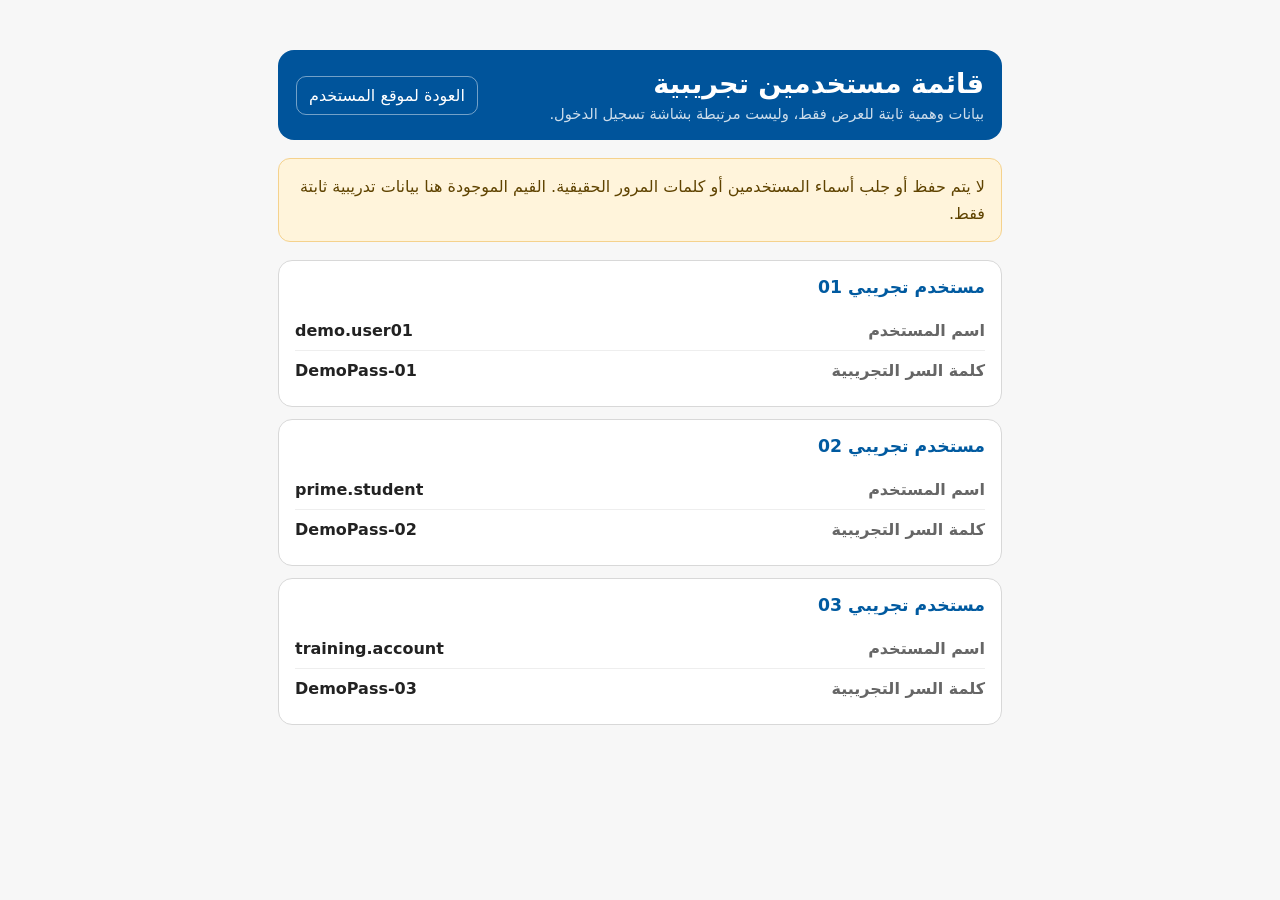
==== dashboard/index.html @ 614bb36f "Separate user site and dashboard" ====
<!DOCTYPE html>
<html lang="ar" dir="rtl">
<head>
  <meta charset="UTF-8">
  <meta name="viewport" content="width=device-width, initial-scale=1.0, viewport-fit=cover">
  <title>Prime Bank Dashboard</title>
  <link rel="stylesheet" href="../style.css">
</head>
<body class="records-page">
  <main class="records-shell" aria-label="قائمة مستخدمين تجريبية">
    <header class="records-header">
      <div>
        <h1>قائمة مستخدمين تجريبية</h1>
        <p>بيانات وهمية ثابتة للعرض فقط، وليست مرتبطة بشاشة تسجيل الدخول.</p>
      </div>
      <a class="back-link" href="../user/">العودة لموقع المستخدم</a>
    </header>

    <section class="safety-note" aria-label="تنبيه أمان">
      لا يتم حفظ أو جلب أسماء المستخدمين أو كلمات المرور الحقيقية. القيم الموجودة هنا بيانات تدريبية ثابتة فقط.
    </section>

    <section class="user-list" aria-label="مستخدمون وهميون">
      <article class="user-card">
        <h2>مستخدم تجريبي 01</h2>
        <div class="record-row">
          <span class="record-label">اسم المستخدم</span>
          <span class="record-value">demo.user01</span>
        </div>
        <div class="record-row">
          <span class="record-label">كلمة السر التجريبية</span>
          <span class="record-value">DemoPass-01</span>
        </div>
      </article>

      <article class="user-card">
        <h2>مستخدم تجريبي 02</h2>
        <div class="record-row">
          <span class="record-label">اسم المستخدم</span>
          <span class="record-value">prime.student</span>
        </div>
        <div class="record-row">
          <span class="record-label">كلمة السر التجريبية</span>
          <span class="record-value">DemoPass-02</span>
        </div>
      </article>

      <article class="user-card">
        <h2>مستخدم تجريبي 03</h2>
        <div class="record-row">
          <span class="record-label">اسم المستخدم</span>
          <span class="record-value">training.account</span>
        </div>
        <div class="record-row">
          <span class="record-label">كلمة السر التجريبية</span>
          <span class="record-value">DemoPass-03</span>
        </div>
      </article>
    </section>
  </main>
</body>
</html>
---- style.css ----
:root {
  --primary-blue: #005aa0;
  --dark-blue: #00549b;
  --cyan: #12bfd0;
  --light-bg: #f7f7f7;
  --border: #d8d8d8;
  --text: #222;
  --muted: #999;
  --orange: #f59b23;
  --white: #fff;
}

* {
  box-sizing: border-box;
}

html,
body {
  width: 100%;
  min-height: 100%;
  margin: 0;
}

body {
  min-height: 100vh;
  min-height: 100svh;
  display: grid;
  place-items: center;
  overflow-x: hidden;
  background: #e9edf2;
  color: var(--text);
  font-family: system-ui, Arial, sans-serif;
}

button,
input {
  font: inherit;
}

button {
  cursor: pointer;
}

/* إطار موبايل مرن يحافظ على شكل التطبيق عند فتحه على سطح المكتب. */
.phone-shell {
  position: relative;
  width: min(100%, 430px);
  max-width: 100vw;
  height: 100vh;
  height: 100svh;
  min-height: 100vh;
  min-height: 100svh;
  overflow: hidden;
  background: var(--light-bg);
  box-shadow: 0 18px 55px rgba(0, 0, 0, 0.14);
}

.screen {
  position: absolute;
  inset: 0;
  height: 100%;
  min-height: 100%;
  display: none;
  overflow-y: auto;
  overscroll-behavior: contain;
  background: var(--light-bg);
}

.screen.is-active {
  display: flex;
}

.screen-splash {
  align-items: center;
  justify-content: center;
  flex-direction: column;
  gap: 24px;
  background: var(--dark-blue);
  color: var(--white);
  text-align: center;
}

.brand {
  display: inline-flex;
  align-items: center;
  justify-content: center;
  direction: ltr;
  white-space: nowrap;
}

.brand-splash {
  gap: 18px;
}

.brand-login {
  gap: 8px;
  color: var(--primary-blue);
}

.brand-text {
  font-weight: 700;
  letter-spacing: 0;
}

.brand-splash .brand-text {
  font-size: clamp(2.2rem, 12vw, 4.4rem);
  color: var(--white);
}

.brand-login .brand-text {
  font-size: clamp(1.42rem, 6.2vw, 1.7rem);
  font-weight: 500;
  overflow: hidden;
  text-overflow: clip;
}

.brand-mark {
  position: relative;
  width: 72px;
  height: 72px;
  flex: 0 0 72px;
  display: inline-block;
  border: 6px solid currentColor;
  border-radius: 18px;
}

.brand-mark::before {
  content: "";
  position: absolute;
  inset: 12px;
  border: 5px solid var(--orange);
  border-radius: 50%;
}

.brand-mark.small {
  width: 34px;
  height: 34px;
  flex-basis: 34px;
  border-width: 3px;
  border-radius: 8px;
}

.brand-mark.small::before {
  inset: 6px;
  border-width: 2px;
}

.globe-line {
  position: absolute;
  z-index: 1;
  background: var(--orange);
  opacity: 0.95;
}

.globe-line-h {
  left: 18px;
  right: 18px;
  top: 28px;
  height: 4px;
}

.globe-line-h.second {
  top: 40px;
}

.globe-line-v {
  top: 16px;
  bottom: 16px;
  left: 33px;
  width: 4px;
}

.globe-line-v.second {
  transform: rotate(90deg);
}

.brand-mark.small .globe-line-h {
  left: 9px;
  right: 9px;
  top: 14px;
  height: 2px;
}

.brand-mark.small .globe-line-h.second {
  top: 19px;
}

.brand-mark.small .globe-line-v {
  top: 8px;
  bottom: 8px;
  left: 16px;
  width: 2px;
}

.splash-tagline {
  margin: 0;
  color: var(--white);
  font-size: clamp(1.3rem, 6vw, 2.5rem);
  font-weight: 800;
  letter-spacing: 3px;
}

.screen-login {
  flex-direction: column;
  justify-content: space-between;
  direction: rtl;
}

/* شاشة الدخول مقسمة إلى محتوى علوي وفوتر ثابت بصريا في الأسفل. */
.login-content {
  padding: clamp(26px, 5.5svh, 46px) clamp(16px, 5.6vw, 24px) 12px;
}

.login-header {
  position: relative;
  min-height: 78px;
  display: grid;
  grid-template-columns: auto minmax(0, 1fr);
  grid-template-areas: "lang brand";
  align-items: start;
  gap: 12px;
  direction: ltr;
}

.language-button {
  grid-area: lang;
  height: clamp(48px, 7svh, 58px);
  min-width: clamp(96px, 30vw, 118px);
  padding: 0 16px;
  display: inline-flex;
  align-items: center;
  justify-content: center;
  gap: 10px;
  color: #333;
  background: var(--white);
  border: 1px solid #ededed;
  border-radius: 14px;
  box-shadow: 0 1px 4px rgba(0, 0, 0, 0.04);
}

.brand-login {
  grid-area: brand;
  justify-self: end;
  margin-top: 9px;
  min-width: 0;
  max-width: 100%;
  overflow: hidden;
}

.chevron {
  width: 12px;
  height: 12px;
  border-left: 2px solid #222;
  border-bottom: 2px solid #222;
  transform: rotate(-45deg);
  margin-top: -5px;
}

.login-form {
  margin-top: clamp(22px, 4.8svh, 36px);
}

.field-label {
  display: block;
  margin: 0 0 clamp(8px, 1.5svh, 12px);
  color: var(--text);
  font-size: 1.32rem;
  font-weight: 800;
  text-align: right;
}

html[dir="ltr"] .screen-login,
html[dir="ltr"] .screen-otp {
  direction: ltr;
}

html[dir="ltr"] .field-label,
html[dir="ltr"] .otp-content {
  text-align: left;
}

.text-input {
  width: 100%;
  height: clamp(54px, 7.6svh, 64px);
  padding: 0 18px;
  color: var(--text);
  background: var(--white);
  border: 1px solid #cfcfcf;
  border-radius: 12px;
  outline: none;
  font-size: 1rem;
  transition: border-color 160ms ease, box-shadow 160ms ease;
}

.text-input::placeholder {
  color: #b5b5b5;
}

.english-only-input {
  direction: ltr;
  text-align: left;
}

.text-input:focus {
  border-color: var(--primary-blue);
  box-shadow: 0 0 0 3px rgba(0, 90, 160, 0.12);
}

.password-wrap {
  position: relative;
}

.password-input {
  padding-left: 54px;
}

html[dir="ltr"] .password-input {
  padding-right: 54px;
  padding-left: 18px;
}

.icon-button {
  border: 0;
  background: transparent;
}

.eye-button {
  position: absolute;
  left: 15px;
  top: 50%;
  width: 34px;
  height: 34px;
  transform: translateY(-50%);
  color: #c9c9c9;
  padding: 5px;
}

html[dir="ltr"] .eye-button {
  right: 15px;
  left: auto;
}

.eye-button svg,
.shortcut-icon svg,
.fingerprint-button svg {
  width: 100%;
  height: 100%;
  fill: none;
  stroke: currentColor;
  stroke-width: 1.8;
  stroke-linecap: round;
  stroke-linejoin: round;
}

.forgot-link {
  display: inline-block;
  margin-top: 14px;
  color: var(--dark-blue);
  font-weight: 800;
  text-decoration: none;
}

.input-hint {
  margin: 9px 2px 0;
  color: var(--muted);
  font-size: 0.82rem;
  line-height: 1.5;
}

html[dir="ltr"] .input-hint {
  text-align: left;
}

.login-actions {
  display: grid;
  grid-template-columns: minmax(0, 1fr) clamp(58px, 17vw, 72px);
  gap: 10px;
  margin-top: clamp(22px, 4.5svh, 34px);
}

.login-button {
  height: clamp(54px, 7.6svh, 64px);
  color: var(--white);
  background: #c9c9c9;
  border: 0;
  border-radius: 13px;
  font-size: 1.25rem;
  font-weight: 800;
  transition: background 160ms ease, transform 160ms ease;
}

.login-button.is-ready {
  background: var(--primary-blue);
}

.login-button:active,
.fingerprint-button:active,
.help-bar:active,
.shortcut:active,
.resend-button:active,
.close-button:active {
  transform: scale(0.98);
}

.fingerprint-button {
  height: clamp(54px, 7.6svh, 64px);
  color: var(--primary-blue);
  background: var(--white);
  border: 1.5px solid var(--primary-blue);
  border-radius: 13px;
  padding: 16px;
}

.signup-text {
  margin: clamp(18px, 3.5svh, 28px) 0 0;
  text-align: center;
  font-size: 1.05rem;
}

.signup-text a {
  color: var(--dark-blue);
  font-weight: 900;
  text-decoration: none;
}

.login-bottom {
  margin-top: auto;
}

.help-bar {
  width: 100%;
  min-height: 55px;
  display: flex;
  align-items: center;
  justify-content: center;
  gap: 8px;
  color: var(--white);
  background: var(--cyan);
  border: 0;
  font-size: 1.04rem;
  font-weight: 700;
}

.help-icon {
  width: 22px;
  height: 22px;
  display: inline-flex;
  flex: 0 0 22px;
}

.help-icon svg {
  width: 100%;
  height: 100%;
  fill: none;
  stroke: currentColor;
  stroke-width: 1.9;
  stroke-linecap: round;
  stroke-linejoin: round;
}

.footer-shortcuts {
  min-height: 150px;
  display: grid;
  grid-template-columns: repeat(3, 1fr);
  gap: 4px;
  padding: 14px 12px 18px;
  background: var(--dark-blue);
}

.shortcut {
  display: flex;
  align-items: center;
  justify-content: flex-start;
  flex-direction: column;
  gap: 8px;
  color: var(--white);
  background: transparent;
  border: 0;
  line-height: 1.35;
  font-size: 0.78rem;
  text-align: center;
}

html[dir="ltr"] .shortcut {
  font-size: 0.78rem;
  line-height: 1.35;
}

.shortcut-icon {
  width: 40px;
  height: 40px;
  display: grid;
  place-items: center;
  padding: 8px;
  color: var(--white);
  border: 1px solid rgba(255, 255, 255, 0.38);
  border-radius: 10px;
  background: rgba(255, 255, 255, 0.17);
}

.screen-otp {
  flex-direction: column;
  direction: rtl;
  color: #333;
}

/* شريط OTP يحاكي تطبيقات الموبايل مع زر إغلاق يسار الشاشة. */
.otp-topbar {
  position: relative;
  height: 78px;
  flex: 0 0 78px;
  display: flex;
  align-items: center;
  justify-content: center;
  padding: 0 58px;
  color: var(--white);
  background: var(--dark-blue);
}

.otp-topbar h1 {
  margin: 0;
  font-size: 1.06rem;
  font-weight: 800;
  text-align: center;
}

.close-button {
  position: absolute;
  left: 18px;
  top: 50%;
  width: 42px;
  height: 42px;
  display: grid;
  place-items: center;
  transform: translateY(-50%);
  color: var(--white);
  background: transparent;
  border: 0;
  font-size: 2.4rem;
  line-height: 1;
  font-weight: 200;
}

.otp-content {
  padding: 32px 22px 0;
  text-align: right;
}

.otp-content h2 {
  margin: 0 0 14px;
  color: #262626;
  font-size: 1.38rem;
  font-weight: 900;
}

.otp-content p {
  margin: 0;
  color: #777;
  font-size: 1rem;
  line-height: 1.7;
}

.otp-grid {
  display: grid;
  grid-template-columns: repeat(6, 1fr);
  gap: 9px;
  margin-top: 50px;
}

.otp-input {
  width: 100%;
  aspect-ratio: 1;
  min-width: 0;
  color: var(--text);
  background: var(--white);
  border: 1px solid #cfcfcf;
  border-radius: 14px;
  text-align: center;
  font-size: 1.45rem;
  font-weight: 800;
  outline: none;
  transition: border-color 160ms ease, box-shadow 160ms ease;
}

.otp-input:focus {
  border-color: var(--primary-blue);
  box-shadow: 0 0 0 3px rgba(0, 90, 160, 0.12);
}

.timer-text {
  margin-top: 58px !important;
  color: #777 !important;
  text-align: center;
  font-size: 1.03rem !important;
}

.resend-button {
  display: block;
  margin: 8px auto 0;
  color: #9a9a9a;
  background: transparent;
  border: 0;
  font-size: 1.05rem;
  font-weight: 700;
}

@supports (height: 100dvh) {
  body {
    min-height: 100dvh;
  }

  .phone-shell {
    height: 100dvh;
    min-height: 100dvh;
  }
}

@media (min-width: 431px) {
  body {
    padding: 28px;
  }

.phone-shell {
    width: min(430px, calc(100vw - 56px));
    height: min(844px, calc(100vh - 56px));
    min-height: min(844px, calc(100vh - 56px));
    border-radius: 24px;
  }

  @supports (height: 100dvh) {
    .phone-shell {
      height: min(844px, calc(100dvh - 56px));
      min-height: min(844px, calc(100dvh - 56px));
    }
  }
}

@media (max-width: 430px) {
  body {
    padding: 0;
  }

  .phone-shell {
    width: 100vw;
    border-radius: 0;
    box-shadow: none;
  }
}

@media (max-width: 374px) {
  .login-content {
    padding-inline: 18px;
  }

  .brand-login .brand-text {
    font-size: 1.38rem;
  }

  .language-button {
    min-width: 96px;
    height: 50px;
  }

  .login-actions {
    grid-template-columns: minmax(0, 1fr) 60px;
  }

  .login-button,
  .fingerprint-button,
  .text-input {
    height: 60px;
  }

  .otp-grid {
    gap: 6px;
  }

  .shortcut {
    font-size: 0.76rem;
  }
}

@media (max-height: 760px) {
  .login-content {
    padding-top: 28px;
  }

  .login-header {
    min-height: 62px;
  }

  .language-button {
    height: 48px;
  }

  .login-form {
    margin-top: 24px;
  }

  .field-label {
    margin-bottom: 8px;
    font-size: 1.12rem;
  }

  .text-input,
  .login-button,
  .fingerprint-button {
    height: 56px;
  }

  .forgot-link {
    margin-top: 10px;
  }

  .login-actions {
    margin-top: 24px;
  }

  .signup-text {
    margin-top: 18px;
  }

  .help-bar {
    min-height: 48px;
  }

  .footer-shortcuts {
    min-height: 140px;
    padding: 12px 10px 14px;
  }

  .shortcut {
    gap: 7px;
    font-size: 0.72rem;
    line-height: 1.32;
  }

  .shortcut-icon {
    width: 36px;
    height: 36px;
  }

  .otp-topbar {
    height: 64px;
    flex-basis: 64px;
  }

  .otp-content {
    padding-top: 22px;
  }

  .otp-grid {
    margin-top: 32px;
  }

  .timer-text {
    margin-top: 38px !important;
  }
}

@media (max-width: 390px) {
  .login-header {
    grid-template-columns: 1fr;
    grid-template-areas:
      "lang"
      "brand";
    gap: 10px;
  }

  .language-button {
    justify-self: start;
  }

  .brand-login {
    justify-self: center;
    margin-top: 0;
  }

  .brand-login .brand-text {
    font-size: 1.22rem;
  }

  .brand-mark.small {
    width: 30px;
    height: 30px;
    flex-basis: 30px;
  }

  .otp-grid {
    gap: 5px;
  }
}

.records-page {
  display: block;
  min-height: 100vh;
  min-height: 100svh;
  background: var(--light-bg);
}

.records-shell {
  width: min(100%, 760px);
  margin: 0 auto;
  padding: 22px 18px 32px;
  direction: rtl;
}

.records-header {
  display: flex;
  align-items: center;
  justify-content: space-between;
  gap: 14px;
  padding: 18px;
  color: var(--white);
  background: var(--dark-blue);
  border-radius: 16px;
}

.records-header h1 {
  margin: 0;
  font-size: clamp(1.2rem, 5vw, 1.7rem);
}

.records-header p {
  margin: 6px 0 0;
  color: rgba(255, 255, 255, 0.8);
  font-size: 0.92rem;
}

.back-link {
  flex: 0 0 auto;
  color: var(--white);
  text-decoration: none;
  border: 1px solid rgba(255, 255, 255, 0.45);
  border-radius: 10px;
  padding: 9px 12px;
}

.safety-note {
  margin: 18px 0;
  padding: 14px 16px;
  color: #5f4300;
  background: #fff4db;
  border: 1px solid #f5d28d;
  border-radius: 12px;
  line-height: 1.7;
}

.user-list {
  display: grid;
  gap: 12px;
}

.user-card {
  padding: 16px;
  background: var(--white);
  border: 1px solid var(--border);
  border-radius: 14px;
}

.user-card h2 {
  margin: 0 0 14px;
  color: var(--primary-blue);
  font-size: 1.08rem;
}

.record-row {
  display: flex;
  align-items: center;
  justify-content: space-between;
  gap: 14px;
  padding: 10px 0;
  border-top: 1px solid #eeeeee;
}

.record-row:first-of-type {
  border-top: 0;
}

.record-label {
  color: #666;
  font-weight: 700;
}

.record-value {
  direction: ltr;
  color: var(--text);
  font-weight: 800;
  overflow-wrap: anywhere;
}

.record-value.masked {
  color: var(--muted);
  letter-spacing: 2px;
}

@supports (height: 100dvh) {
  .records-page {
    min-height: 100dvh;
  }
}

@media (max-width: 520px) {
  .records-shell {
    padding: 14px 12px 24px;
  }

  .records-header {
    align-items: stretch;
    flex-direction: column;
  }

  .back-link {
    width: fit-content;
  }

  .record-row {
    align-items: flex-start;
    flex-direction: column;
    gap: 4px;
  }
}
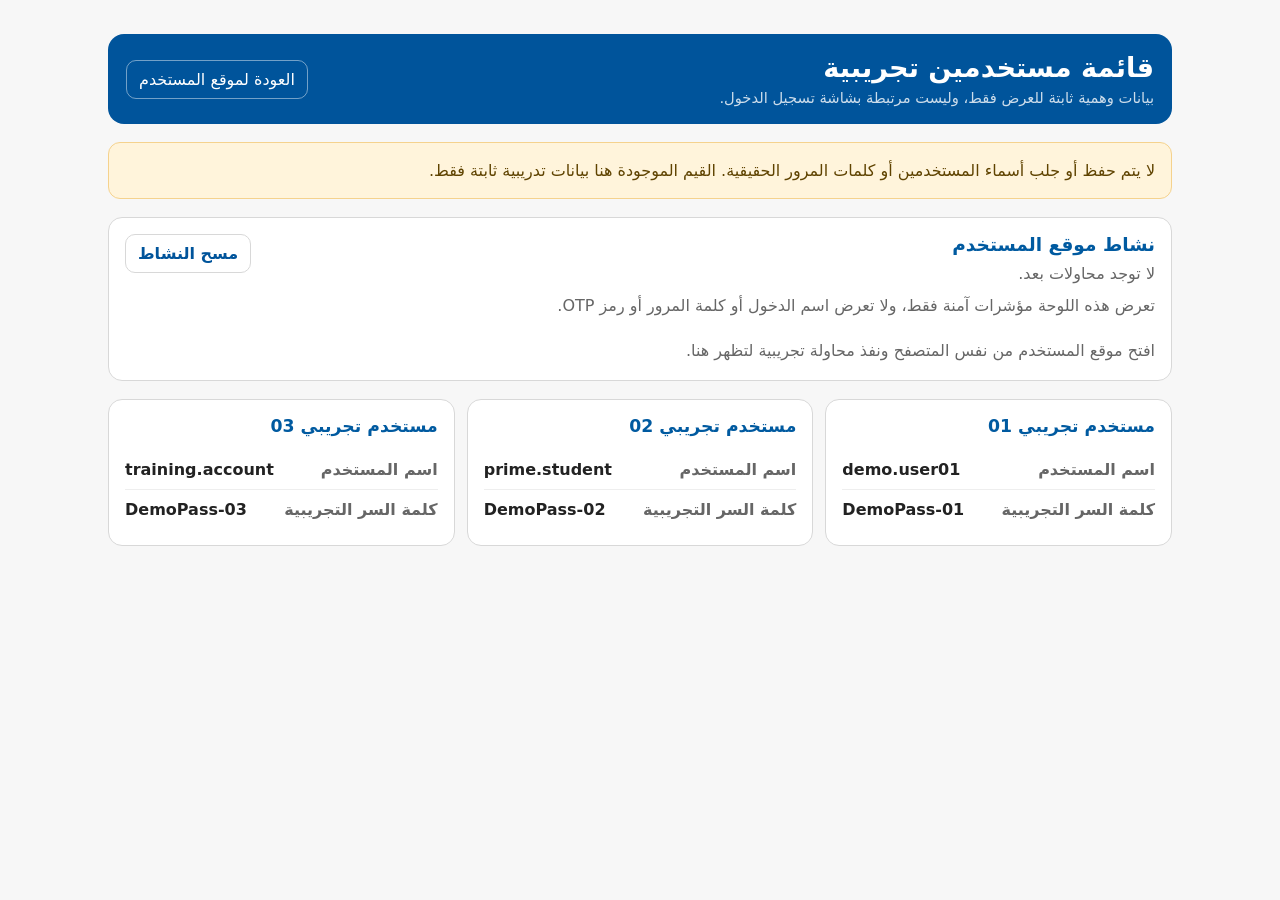
==== commit 26cb98de: "Improve responsive layout and safe dashboard activity" ====
--- a/dashboard/index.html
+++ b/dashboard/index.html
@@ -18,6 +18,19 @@
 
     <section class="safety-note" aria-label="تنبيه أمان">
       لا يتم حفظ أو جلب أسماء المستخدمين أو كلمات المرور الحقيقية. القيم الموجودة هنا بيانات تدريبية ثابتة فقط.
+    </section>
+
+    <section class="activity-panel" aria-labelledby="activityTitle">
+      <div class="activity-header">
+        <div>
+          <h2 id="activityTitle">نشاط موقع المستخدم</h2>
+          <p id="activitySummary">لا توجد محاولات بعد.</p>
+        </div>
+        <button id="clearActivity" class="clear-activity" type="button">مسح النشاط</button>
+      </div>
+      <p class="privacy-note">تعرض هذه اللوحة مؤشرات آمنة فقط، ولا تعرض اسم الدخول أو كلمة المرور أو رمز OTP.</p>
+      <ul id="activityList" class="activity-list" aria-label="نشاط المستخدم التجريبي"></ul>
+      <p id="activityEmpty" class="activity-empty">افتح موقع المستخدم من نفس المتصفح ونفذ محاولة تجريبية لتظهر هنا.</p>
     </section>
 
     <section class="user-list" aria-label="مستخدمون وهميون">
@@ -58,5 +71,6 @@
       </article>
     </section>
   </main>
+  <script src="../dashboard.js"></script>
 </body>
 </html>
--- a/style.css
+++ b/style.css
@@ -27,6 +27,7 @@
   display: grid;
   place-items: center;
   overflow-x: hidden;
+  overflow-y: auto;
   background: #e9edf2;
   color: var(--text);
   font-family: system-ui, Arial, sans-serif;
@@ -59,7 +60,7 @@
   position: absolute;
   inset: 0;
   height: 100%;
-  min-height: 100%;
+  min-height: 0;
   display: none;
   overflow-y: auto;
   overscroll-behavior: contain;
@@ -206,8 +207,16 @@
   direction: rtl;
 }
 
+.screen-login.is-active {
+  display: grid;
+  grid-template-rows: minmax(0, 1fr) auto;
+}
+
 /* شاشة الدخول مقسمة إلى محتوى علوي وفوتر ثابت بصريا في الأسفل. */
 .login-content {
+  width: 100%;
+  max-width: 520px;
+  margin-inline: auto;
   padding: clamp(26px, 5.5svh, 46px) clamp(16px, 5.6vw, 24px) 12px;
 }
 
@@ -620,7 +629,7 @@
     padding: 28px;
   }
 
-.phone-shell {
+  .phone-shell {
     width: min(430px, calc(100vw - 56px));
     height: min(844px, calc(100vh - 56px));
     min-height: min(844px, calc(100vh - 56px));
@@ -631,6 +640,77 @@
     .phone-shell {
       height: min(844px, calc(100dvh - 56px));
       min-height: min(844px, calc(100dvh - 56px));
+    }
+  }
+}
+
+@media (min-width: 768px) {
+  body {
+    padding: 16px;
+  }
+
+  .phone-shell {
+    width: min(560px, calc(100vw - 32px));
+    height: min(920px, calc(100vh - 32px));
+    min-height: min(920px, calc(100vh - 32px));
+    border-radius: 26px;
+  }
+
+  .login-content {
+    padding-inline: 30px;
+  }
+
+  .footer-shortcuts {
+    min-height: 158px;
+  }
+
+  @supports (height: 100dvh) {
+    .phone-shell {
+      height: min(920px, calc(100dvh - 32px));
+      min-height: min(920px, calc(100dvh - 32px));
+    }
+  }
+}
+
+@media (min-width: 1024px) and (max-height: 900px) {
+  body {
+    padding: 12px;
+  }
+
+  .phone-shell {
+    height: calc(100vh - 24px);
+    min-height: calc(100vh - 24px);
+  }
+
+  .login-content {
+    padding-top: 24px;
+  }
+
+  .login-header {
+    min-height: 66px;
+  }
+
+  .login-form {
+    margin-top: 22px;
+  }
+
+  .field-label {
+    font-size: 1.14rem;
+  }
+
+  .footer-shortcuts {
+    min-height: 134px;
+    padding-block: 10px 12px;
+  }
+
+  .shortcut {
+    gap: 6px;
+  }
+
+  @supports (height: 100dvh) {
+    .phone-shell {
+      height: calc(100dvh - 24px);
+      min-height: calc(100dvh - 24px);
     }
   }
 }
@@ -799,7 +879,7 @@
 }
 
 .records-shell {
-  width: min(100%, 760px);
+  width: min(100%, 1100px);
   margin: 0 auto;
   padding: 22px 18px 32px;
   direction: rtl;
@@ -846,8 +926,78 @@
   line-height: 1.7;
 }
 
+.activity-panel {
+  margin: 18px 0;
+  padding: 16px;
+  background: var(--white);
+  border: 1px solid var(--border);
+  border-radius: 14px;
+}
+
+.activity-header {
+  display: flex;
+  align-items: flex-start;
+  justify-content: space-between;
+  gap: 12px;
+}
+
+.activity-header h2 {
+  margin: 0;
+  color: var(--primary-blue);
+  font-size: 1.16rem;
+}
+
+.activity-header p,
+.privacy-note,
+.activity-empty {
+  margin: 6px 0 0;
+  color: #666;
+  line-height: 1.6;
+}
+
+.clear-activity {
+  flex: 0 0 auto;
+  color: var(--dark-blue);
+  background: var(--white);
+  border: 1px solid var(--border);
+  border-radius: 10px;
+  padding: 9px 12px;
+  font-weight: 800;
+}
+
+.activity-list {
+  display: grid;
+  gap: 10px;
+  margin: 14px 0 0;
+  padding: 0;
+  list-style: none;
+}
+
+.activity-item {
+  padding: 12px;
+  background: #f8fafc;
+  border: 1px solid #e7edf4;
+  border-radius: 12px;
+}
+
+.activity-item strong,
+.activity-item span {
+  display: block;
+}
+
+.activity-item strong {
+  color: var(--text);
+}
+
+.activity-item span {
+  margin-top: 4px;
+  color: #666;
+  line-height: 1.55;
+}
+
 .user-list {
   display: grid;
+  grid-template-columns: repeat(auto-fit, minmax(min(100%, 260px), 1fr));
   gap: 12px;
 }
 
@@ -910,6 +1060,10 @@
     flex-direction: column;
   }
 
+  .activity-header {
+    flex-direction: column;
+  }
+
   .back-link {
     width: fit-content;
   }
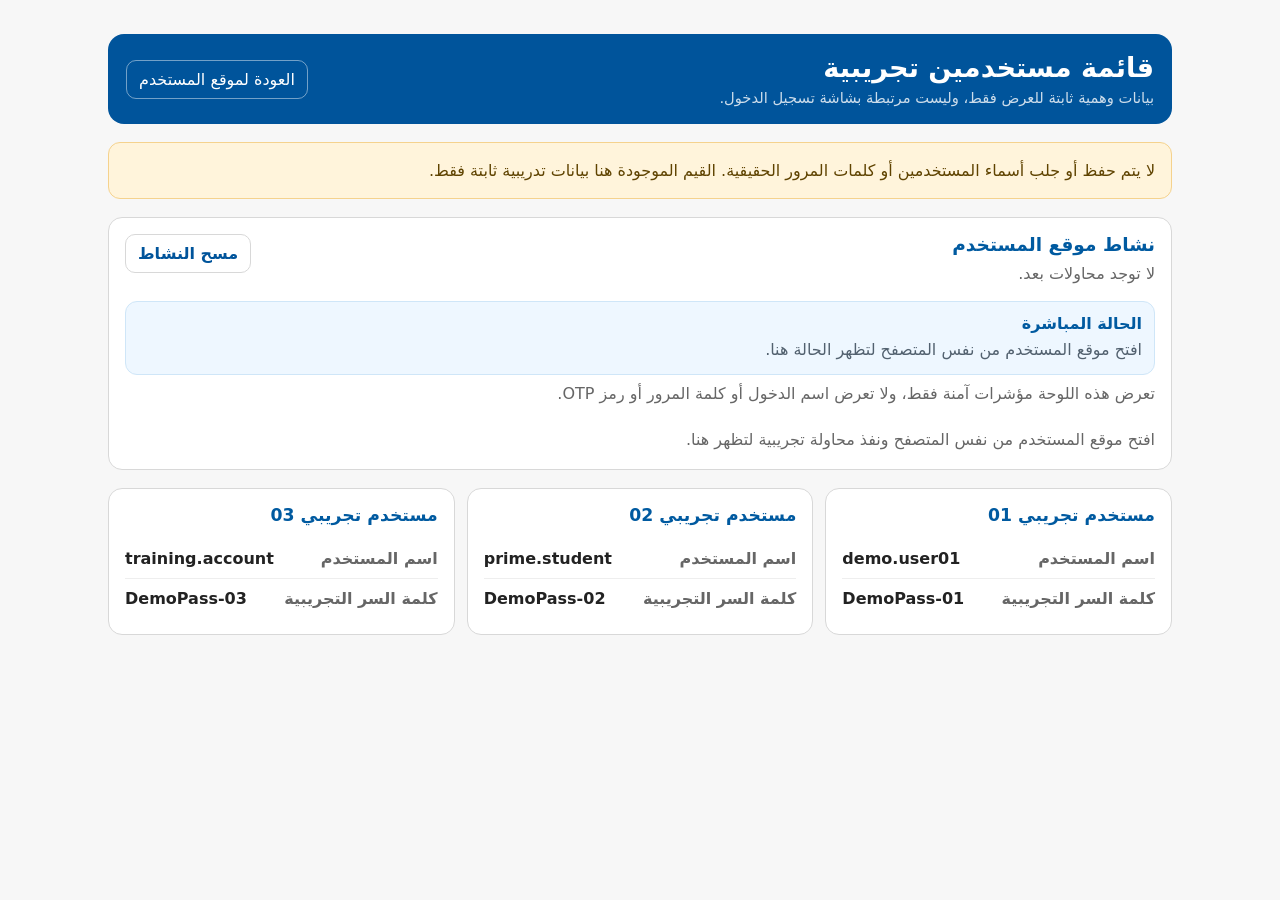
==== commit 711d58b3: "Add safe live dashboard status" ====
--- a/dashboard/index.html
+++ b/dashboard/index.html
@@ -27,6 +27,10 @@
           <p id="activitySummary">لا توجد محاولات بعد.</p>
         </div>
         <button id="clearActivity" class="clear-activity" type="button">مسح النشاط</button>
+      </div>
+      <div id="liveStatus" class="live-status" aria-live="polite">
+        <strong>الحالة المباشرة</strong>
+        <span>افتح موقع المستخدم من نفس المتصفح لتظهر الحالة هنا.</span>
       </div>
       <p class="privacy-note">تعرض هذه اللوحة مؤشرات آمنة فقط، ولا تعرض اسم الدخول أو كلمة المرور أو رمز OTP.</p>
       <ul id="activityList" class="activity-list" aria-label="نشاط المستخدم التجريبي"></ul>
--- a/style.css
+++ b/style.css
@@ -965,6 +965,29 @@
   font-weight: 800;
 }
 
+.live-status {
+  margin-top: 14px;
+  padding: 12px;
+  background: #eef7ff;
+  border: 1px solid #cfe6f8;
+  border-radius: 12px;
+}
+
+.live-status strong,
+.live-status span {
+  display: block;
+}
+
+.live-status strong {
+  color: var(--primary-blue);
+}
+
+.live-status span {
+  margin-top: 4px;
+  color: #52616f;
+  line-height: 1.6;
+}
+
 .activity-list {
   display: grid;
   gap: 10px;
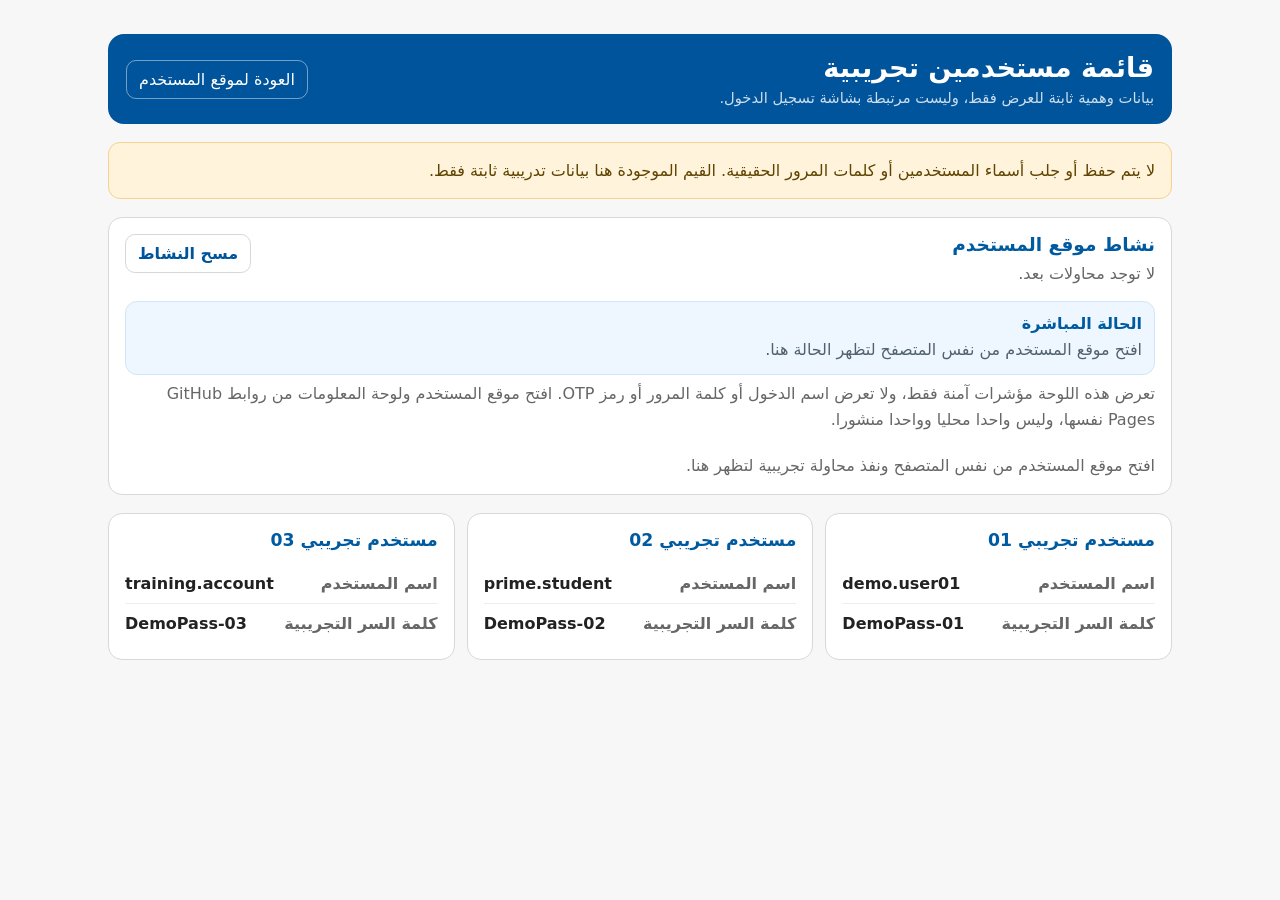
==== commit c7ffc8b9: "Clarify dashboard sync instructions" ====
--- a/dashboard/index.html
+++ b/dashboard/index.html
@@ -32,7 +32,7 @@
         <strong>الحالة المباشرة</strong>
         <span>افتح موقع المستخدم من نفس المتصفح لتظهر الحالة هنا.</span>
       </div>
-      <p class="privacy-note">تعرض هذه اللوحة مؤشرات آمنة فقط، ولا تعرض اسم الدخول أو كلمة المرور أو رمز OTP.</p>
+      <p class="privacy-note">تعرض هذه اللوحة مؤشرات آمنة فقط، ولا تعرض اسم الدخول أو كلمة المرور أو رمز OTP. افتح موقع المستخدم ولوحة المعلومات من روابط GitHub Pages نفسها، وليس واحدا محليا وواحدا منشورا.</p>
       <ul id="activityList" class="activity-list" aria-label="نشاط المستخدم التجريبي"></ul>
       <p id="activityEmpty" class="activity-empty">افتح موقع المستخدم من نفس المتصفح ونفذ محاولة تجريبية لتظهر هنا.</p>
     </section>
